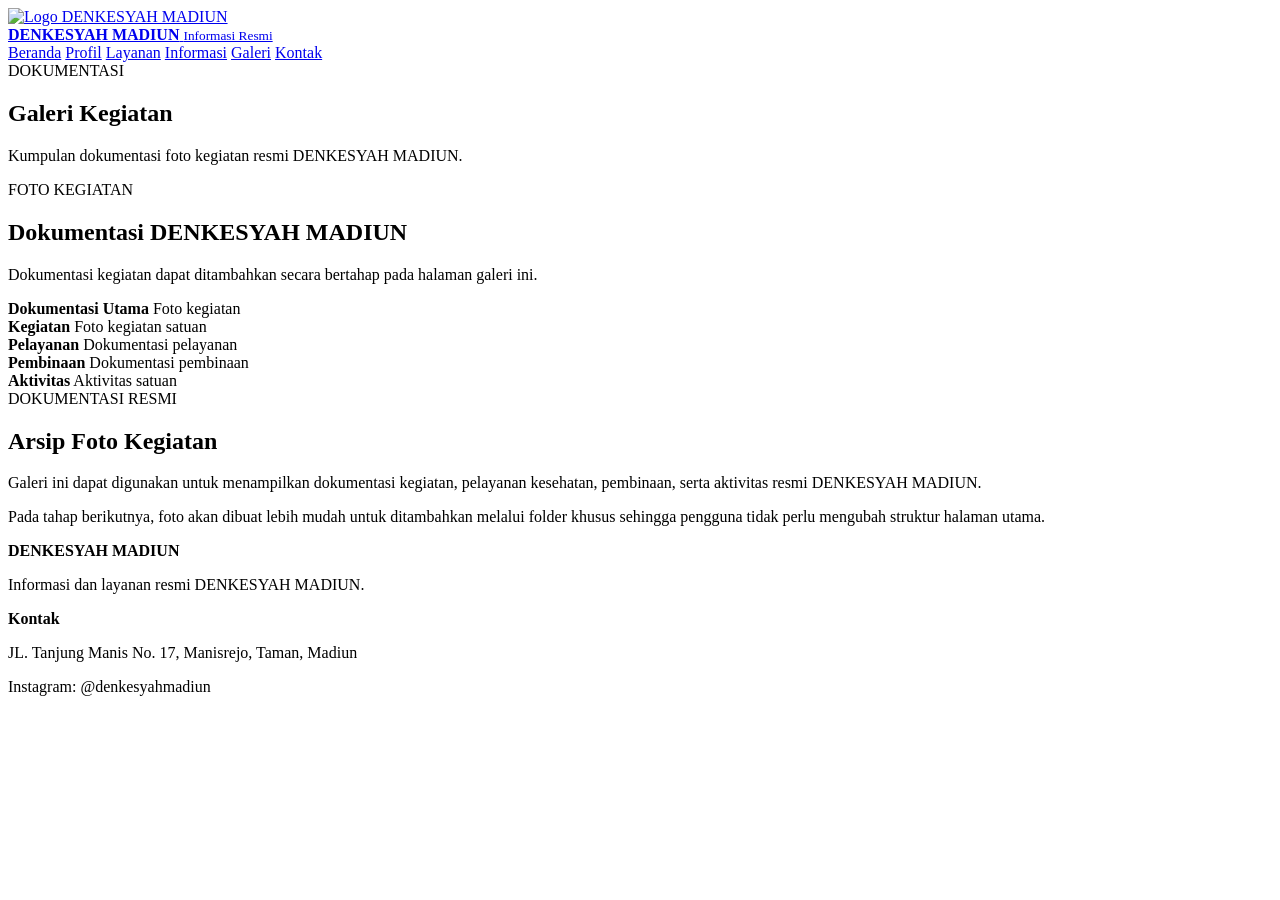
==== galeri.html @ 03b87a38 "Add files via upload" ====
<!DOCTYPE html>
<html lang="id">
<head>
  <meta charset="UTF-8">
  <meta name="viewport" content="width=device-width, initial-scale=1.0">
  <title>Galeri | DENKESYAH MADIUN</title>
  <link rel="stylesheet" href="css/style.css">
</head>

<body>

  <!-- NAVBAR -->
  <header class="nav">
    <div class="navin wrap">

      <a href="index.html" class="brand">
        <img src="images/logo.png" alt="Logo DENKESYAH MADIUN" class="logo-img">

        <div>
          <strong>DENKESYAH MADIUN</strong>
          <small>Informasi Resmi</small>
        </div>
      </a>

      <nav class="links">
        <a href="index.html">Beranda</a>
        <a href="profil.html">Profil</a>
        <a href="layanan.html">Layanan</a>
        <a href="informasi.html">Informasi</a>
        <a href="galeri.html" class="active">Galeri</a>
        <a href="kontak.html">Kontak</a>
      </nav>

    </div>
  </header>


  <!-- HEADER HALAMAN -->
  <section class="pagehead">
    <div class="wrap">

      <span class="eyebrow">DOKUMENTASI</span>

      <h1>Galeri Kegiatan</h1>

      <p>
        Kumpulan dokumentasi foto kegiatan resmi
        DENKESYAH MADIUN.
      </p>

    </div>
  </section>


  <!-- GALERI -->
  <section>
    <div class="wrap">

      <div class="section-title">

        <span class="eyebrow">FOTO KEGIATAN</span>

        <h2>Dokumentasi DENKESYAH MADIUN</h2>

        <p class="lead">
          Dokumentasi kegiatan dapat ditambahkan secara
          bertahap pada halaman galeri ini.
        </p>

      </div>


      <div class="gallery">

        <!-- FOTO 1 -->
        <div class="photo big">
          <div>
            <strong>Dokumentasi Utama</strong>
            <span>Foto kegiatan</span>
          </div>
        </div>


        <!-- FOTO 2 -->
        <div class="photo">
          <div>
            <strong>Kegiatan</strong>
            <span>Foto kegiatan satuan</span>
          </div>
        </div>


        <!-- FOTO 3 -->
        <div class="photo">
          <div>
            <strong>Pelayanan</strong>
            <span>Dokumentasi pelayanan</span>
          </div>
        </div>


        <!-- FOTO 4 -->
        <div class="photo">
          <div>
            <strong>Pembinaan</strong>
            <span>Dokumentasi pembinaan</span>
          </div>
        </div>


        <!-- FOTO 5 -->
        <div class="photo">
          <div>
            <strong>Aktivitas</strong>
            <span>Aktivitas satuan</span>
          </div>
        </div>

      </div>

    </div>
  </section>


  <!-- INFORMASI GALERI -->
  <section class="cream">
    <div class="wrap content">

      <div>

        <span class="eyebrow">DOKUMENTASI RESMI</span>

        <h2>Arsip Foto Kegiatan</h2>

        <p>
          Galeri ini dapat digunakan untuk menampilkan
          dokumentasi kegiatan, pelayanan kesehatan,
          pembinaan, serta aktivitas resmi DENKESYAH MADIUN.
        </p>

        <p>
          Pada tahap berikutnya, foto akan dibuat lebih mudah
          untuk ditambahkan melalui folder khusus sehingga
          pengguna tidak perlu mengubah struktur halaman utama.
        </p>

      </div>

    </div>
  </section>


  <!-- FOOTER -->
  <footer>
    <div class="foot wrap">

      <div>
        <strong>DENKESYAH MADIUN</strong>

        <p>
          Informasi dan layanan resmi
          DENKESYAH MADIUN.
        </p>
      </div>


      <div>
        <strong>Kontak</strong>

        <p>
          JL. Tanjung Manis No. 17,
          Manisrejo, Taman, Madiun
        </p>

        <p>
          Instagram: @denkesyahmadiun
        </p>
      </div>

    </div>
  </footer>

</body>
</html>
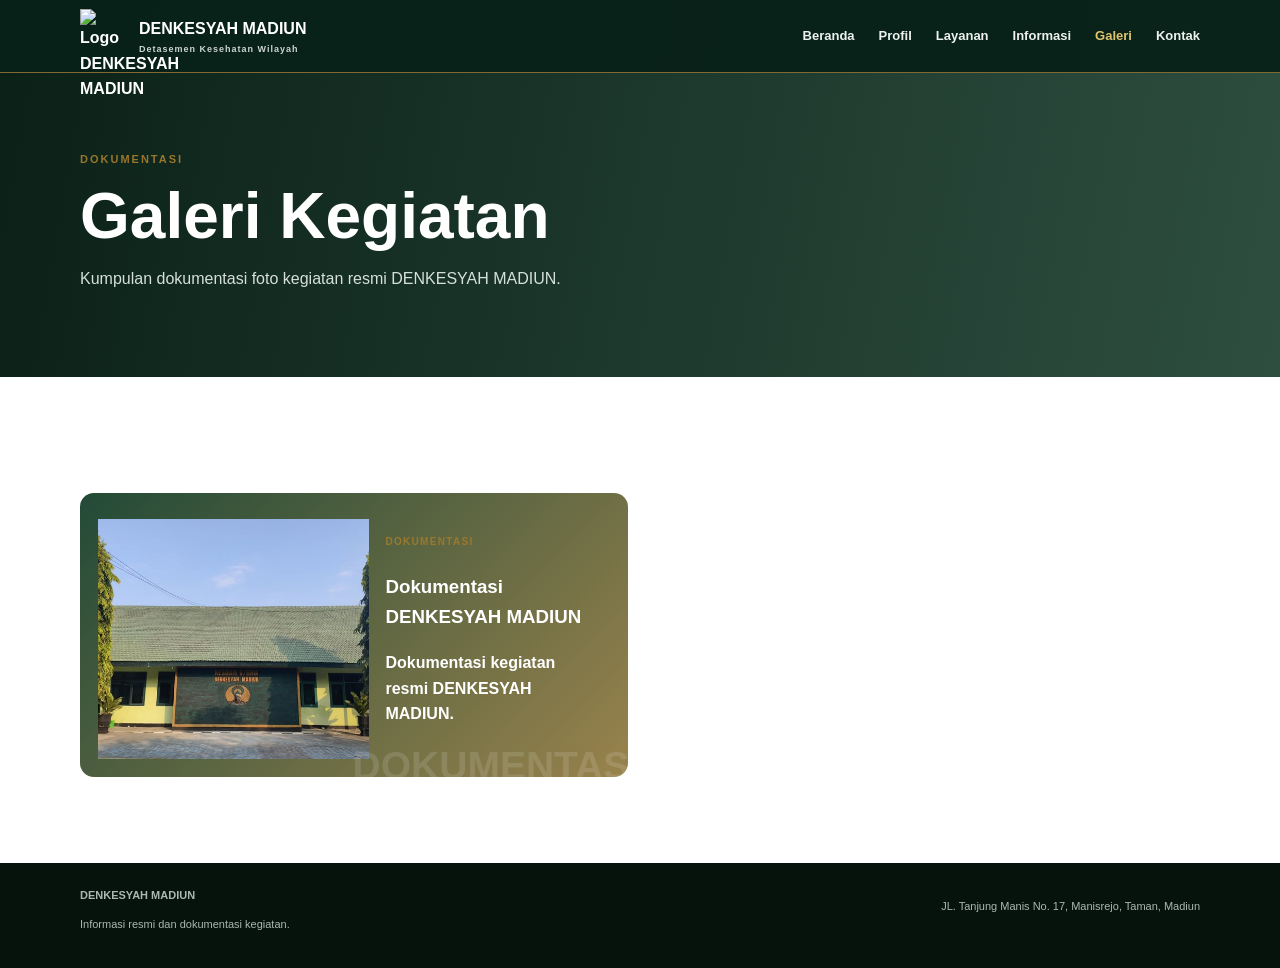
==== commit fca64853: "Refactor galeri.html structure and add dynamic loading Updated navbar and header structure, modified" ====
--- a/galeri.html
+++ b/galeri.html
@@ -3,14 +3,16 @@
 <head>
   <meta charset="UTF-8">
   <meta name="viewport" content="width=device-width, initial-scale=1.0">
+
   <title>Galeri | DENKESYAH MADIUN</title>
+
   <link rel="stylesheet" href="css/style.css">
 </head>
 
 <body>
 
   <!-- NAVBAR -->
-  <header class="nav">
+  <nav class="nav">
     <div class="navin wrap">
 
       <a href="index.html" class="brand">
@@ -18,132 +20,45 @@
 
         <div>
           <strong>DENKESYAH MADIUN</strong>
-          <small>Informasi Resmi</small>
+          <small>Detasemen Kesehatan Wilayah</small>
         </div>
       </a>
 
-      <nav class="links">
+      <div class="links">
         <a href="index.html">Beranda</a>
         <a href="profil.html">Profil</a>
         <a href="layanan.html">Layanan</a>
         <a href="informasi.html">Informasi</a>
         <a href="galeri.html" class="active">Galeri</a>
         <a href="kontak.html">Kontak</a>
-      </nav>
+      </div>
 
     </div>
-  </header>
+  </nav>
 
 
-  <!-- HEADER HALAMAN -->
-  <section class="pagehead">
+  <!-- HEADER -->
+  <header class="pagehead">
     <div class="wrap">
 
       <span class="eyebrow">DOKUMENTASI</span>
 
-      <h1>Galeri Kegiatan</h1>
+      <h1 id="judul-galeri">Galeri Kegiatan</h1>
 
-      <p>
-        Kumpulan dokumentasi foto kegiatan resmi
-        DENKESYAH MADIUN.
+      <p id="deskripsi-galeri">
+        Memuat informasi...
       </p>
 
     </div>
-  </section>
+  </header>
 
 
   <!-- GALERI -->
   <section>
     <div class="wrap">
 
-      <div class="section-title">
-
-        <span class="eyebrow">FOTO KEGIATAN</span>
-
-        <h2>Dokumentasi DENKESYAH MADIUN</h2>
-
-        <p class="lead">
-          Dokumentasi kegiatan dapat ditambahkan secara
-          bertahap pada halaman galeri ini.
-        </p>
-
-      </div>
-
-
-      <div class="gallery">
-
-        <!-- FOTO 1 -->
-        <div class="photo big">
-          <div>
-            <strong>Dokumentasi Utama</strong>
-            <span>Foto kegiatan</span>
-          </div>
-        </div>
-
-
-        <!-- FOTO 2 -->
-        <div class="photo">
-          <div>
-            <strong>Kegiatan</strong>
-            <span>Foto kegiatan satuan</span>
-          </div>
-        </div>
-
-
-        <!-- FOTO 3 -->
-        <div class="photo">
-          <div>
-            <strong>Pelayanan</strong>
-            <span>Dokumentasi pelayanan</span>
-          </div>
-        </div>
-
-
-        <!-- FOTO 4 -->
-        <div class="photo">
-          <div>
-            <strong>Pembinaan</strong>
-            <span>Dokumentasi pembinaan</span>
-          </div>
-        </div>
-
-
-        <!-- FOTO 5 -->
-        <div class="photo">
-          <div>
-            <strong>Aktivitas</strong>
-            <span>Aktivitas satuan</span>
-          </div>
-        </div>
-
-      </div>
-
-    </div>
-  </section>
-
-
-  <!-- INFORMASI GALERI -->
-  <section class="cream">
-    <div class="wrap content">
-
-      <div>
-
-        <span class="eyebrow">DOKUMENTASI RESMI</span>
-
-        <h2>Arsip Foto Kegiatan</h2>
-
-        <p>
-          Galeri ini dapat digunakan untuk menampilkan
-          dokumentasi kegiatan, pelayanan kesehatan,
-          pembinaan, serta aktivitas resmi DENKESYAH MADIUN.
-        </p>
-
-        <p>
-          Pada tahap berikutnya, foto akan dibuat lebih mudah
-          untuk ditambahkan melalui folder khusus sehingga
-          pengguna tidak perlu mengubah struktur halaman utama.
-        </p>
-
+      <div id="daftar-galeri" class="gallery">
+        <p>Memuat galeri...</p>
       </div>
 
     </div>
@@ -156,29 +71,122 @@
 
       <div>
         <strong>DENKESYAH MADIUN</strong>
-
-        <p>
-          Informasi dan layanan resmi
-          DENKESYAH MADIUN.
-        </p>
+        <p>Informasi resmi dan dokumentasi kegiatan.</p>
       </div>
 
-
       <div>
-        <strong>Kontak</strong>
-
         <p>
           JL. Tanjung Manis No. 17,
           Manisrejo, Taman, Madiun
-        </p>
-
-        <p>
-          Instagram: @denkesyahmadiun
         </p>
       </div>
 
     </div>
   </footer>
 
+
+  <script>
+
+    fetch("data/galeri.json")
+      .then(function(response) {
+
+        if (!response.ok) {
+          throw new Error("galeri.json tidak ditemukan");
+        }
+
+        return response.json();
+
+      })
+
+      .then(function(data) {
+
+        document.getElementById("judul-galeri").textContent =
+          data.judul || "Galeri Kegiatan";
+
+        document.getElementById("deskripsi-galeri").textContent =
+          data.deskripsi || "";
+
+        const daftar = document.getElementById("daftar-galeri");
+
+        daftar.innerHTML = "";
+
+        if (!data.galeri || data.galeri.length === 0) {
+
+          daftar.innerHTML = `
+            <div class="note">
+              <strong>Belum Ada Dokumentasi</strong>
+              <p>
+                Dokumentasi foto kegiatan akan ditampilkan
+                setelah data tersedia.
+              </p>
+            </div>
+          `;
+
+          return;
+        }
+
+        data.galeri.forEach(function(item) {
+
+          const div = document.createElement("div");
+
+          div.className = "photo";
+
+          div.innerHTML = `
+            
+            <img
+              src="${item.gambar}"
+              alt="${item.judul || 'Dokumentasi DENKESYAH MADIUN'}"
+              style="width:100%; height:240px; object-fit:cover; display:block;"
+            >
+
+            <div style="padding:16px;">
+
+              <span class="date">
+                DOKUMENTASI
+              </span>
+
+              <h3>
+                ${item.judul || ""}
+              </h3>
+
+              <p>
+                ${item.deskripsi || ""}
+              </p>
+
+            </div>
+
+          `;
+
+          daftar.appendChild(div);
+
+        });
+
+      })
+
+      .catch(function(error) {
+
+        console.error(error);
+
+        document.getElementById("daftar-galeri").innerHTML = `
+          
+          <div class="note">
+
+            <strong>
+              Data galeri belum dapat dimuat.
+            </strong>
+
+            <p>
+              Periksa kembali file galeri.json
+              dan lokasi foto.
+            </p>
+
+          </div>
+
+        `;
+
+      });
+
+  </script>
+
 </body>
-</html>+</html>
--- a/css/style.css
+++ b/css/style.css
@@ -0,0 +1,700 @@
+/* =========================================================
+   DENKESYAH MADIUN
+   Main Website Stylesheet
+   ========================================================= */
+
+:root {
+  --g: #173b2b;
+  --d: #092219;
+  --gold: #c6a24b;
+  --cream: #f5f3eb;
+  --ink: #17221d;
+  --muted: #66736c;
+  --line: #e0e6e1;
+  --white: #ffffff;
+}
+
+/* =========================================================
+   RESET
+   ========================================================= */
+
+* {
+  box-sizing: border-box;
+}
+
+html {
+  scroll-behavior: smooth;
+}
+
+body {
+  margin: 0;
+  font-family: Arial, Helvetica, sans-serif;
+  color: var(--ink);
+  line-height: 1.6;
+  background: var(--white);
+}
+
+a {
+  text-decoration: none;
+  color: inherit;
+}
+
+img {
+  max-width: 100%;
+}
+
+/* =========================================================
+   CONTAINER
+   ========================================================= */
+
+.wrap {
+  width: min(1120px, 92%);
+  margin: auto;
+}
+
+/* =========================================================
+   NAVIGATION
+   ========================================================= */
+
+.nav {
+  position: fixed;
+  z-index: 1000;
+  top: 0;
+  left: 0;
+  right: 0;
+
+  background: rgba(9, 34, 25, 0.97);
+  border-bottom: 1px solid #806a32;
+}
+
+.navin {
+  min-height: 72px;
+
+  display: flex;
+  align-items: center;
+  justify-content: space-between;
+
+  gap: 20px;
+}
+
+/* Brand */
+
+.brand {
+  display: flex;
+  align-items: center;
+  gap: 11px;
+
+  color: #fff;
+  font-weight: 800;
+}
+
+.brand small {
+  display: block;
+
+  font-size: 9px;
+  letter-spacing: 1px;
+
+  color: #cbd5cf;
+}
+
+/* Logo */
+
+.logo-img {
+  width: 48px;
+  height: 54px;
+
+  border: 0 !important;
+  border-radius: 0 !important;
+
+  background: transparent;
+
+  display: flex !important;
+  align-items: center;
+  justify-content: center;
+
+  overflow: visible;
+}
+
+.logo-img img {
+  width: 48px;
+  height: 54px;
+
+  object-fit: contain;
+  display: block;
+}
+
+/* Navigation links */
+
+.links {
+  display: flex;
+  align-items: center;
+  gap: 24px;
+
+  color: #eef2ef;
+
+  font-size: 13px;
+  font-weight: bold;
+}
+
+.links a {
+  transition: color 0.2s ease;
+}
+
+.links a:hover {
+  color: #e0c46b;
+}
+
+.links a.active {
+  color: #e0c46b;
+}
+
+/* =========================================================
+   HERO
+   ========================================================= */
+
+.hero {
+  min-height: 720px;
+
+  padding: 155px 0 90px;
+
+  color: #fff;
+
+  background:
+    radial-gradient(
+      circle at 80% 20%,
+      rgba(198, 162, 75, 0.2),
+      transparent 28%
+    ),
+    linear-gradient(
+      100deg,
+      rgba(6, 28, 19, 0.98),
+      rgba(23, 59, 43, 0.82)
+    );
+
+  position: relative;
+  overflow: hidden;
+}
+
+.hero::after {
+  content: "";
+
+  position: absolute;
+
+  width: 510px;
+  height: 510px;
+
+  border: 1px solid rgba(198, 162, 75, 0.2);
+  border-radius: 50%;
+
+  right: -190px;
+  bottom: -225px;
+}
+
+/* =========================================================
+   PAGE HEADER
+   ========================================================= */
+
+.pagehead {
+  padding: 145px 0 70px;
+
+  background:
+    linear-gradient(
+      100deg,
+      rgba(6, 28, 19, 0.98),
+      rgba(23, 59, 43, 0.9)
+    );
+
+  color: #fff;
+}
+
+.pagehead h1 {
+  font-size: clamp(38px, 6vw, 64px);
+  line-height: 1.05;
+
+  margin: 12px 0;
+}
+
+.pagehead p {
+  max-width: 700px;
+  color: #d6e0da;
+}
+
+/* =========================================================
+   TEXT
+   ========================================================= */
+
+.tag {
+  display: inline-block;
+
+  border: 1px solid rgba(198, 162, 75, 0.7);
+
+  color: #e3c96f;
+
+  border-radius: 30px;
+
+  padding: 7px 13px;
+
+  font-size: 11px;
+  font-weight: 800;
+
+  letter-spacing: 1.4px;
+}
+
+.eyebrow {
+  color: #98762b;
+
+  font-size: 11px;
+  font-weight: 900;
+
+  letter-spacing: 2px;
+
+  text-transform: uppercase;
+}
+
+h2 {
+  color: var(--d);
+
+  font-size: clamp(30px, 4vw, 43px);
+
+  line-height: 1.1;
+
+  margin: 9px 0 15px;
+}
+
+.lead {
+  color: var(--muted);
+  max-width: 720px;
+}
+
+/* =========================================================
+   BUTTON
+   ========================================================= */
+
+.buttons {
+  display: flex;
+  gap: 12px;
+
+  margin-top: 30px;
+
+  flex-wrap: wrap;
+}
+
+.btn {
+  padding: 12px 19px;
+
+  border-radius: 8px;
+
+  font-size: 14px;
+  font-weight: 800;
+
+  transition:
+    transform 0.2s ease,
+    opacity 0.2s ease;
+}
+
+.btn:hover {
+  transform: translateY(-2px);
+  opacity: 0.9;
+}
+
+.btn.gold {
+  background: var(--gold);
+  color: #13241b;
+}
+
+.btn.outline {
+  border: 1px solid rgba(255, 255, 255, 0.45);
+  color: #fff;
+}
+
+/* =========================================================
+   SECTION
+   ========================================================= */
+
+section {
+  padding: 86px 0;
+}
+
+.cream {
+  background: var(--cream);
+}
+
+.content {
+  min-height: 55vh;
+}
+
+/* =========================================================
+   GRID
+   ========================================================= */
+
+.grid {
+  display: grid;
+
+  grid-template-columns: 1.1fr 0.9fr;
+
+  gap: 55px;
+
+  align-items: center;
+}
+
+/* =========================================================
+   PROFILE
+   ========================================================= */
+
+.profile {
+  border-radius: 19px;
+
+  background:
+    linear-gradient(
+      145deg,
+      #173b2b,
+      #285640
+    );
+
+  padding: 33px;
+
+  color: #fff;
+
+  min-height: 280px;
+
+  box-shadow:
+    0 15px 40px rgba(12, 40, 26, 0.13);
+}
+
+.profile strong {
+  font-size: 21px;
+}
+
+.profile p {
+  color: #d7e2db;
+}
+
+.profile-logo {
+  width: 86px;
+  height: 86px;
+
+  object-fit: contain;
+
+  display: block;
+
+  margin-bottom: 15px;
+}
+
+/* =========================================================
+   NOTE
+   ========================================================= */
+
+.note {
+  margin-top: 22px;
+
+  padding: 13px 16px;
+
+  border-left: 3px solid var(--gold);
+
+  background: #faf9f3;
+
+  color: #657069;
+
+  font-size: 13px;
+}
+
+/* =========================================================
+   CARDS
+   ========================================================= */
+
+.cards {
+  display: grid;
+
+  grid-template-columns: repeat(3, 1fr);
+
+  gap: 18px;
+
+  margin-top: 30px;
+}
+
+.card {
+  background: #fff;
+
+  border: 1px solid var(--line);
+
+  border-radius: 15px;
+
+  padding: 26px;
+
+  transition:
+    transform 0.2s ease,
+    box-shadow 0.2s ease;
+}
+
+.card:hover {
+  transform: translateY(-3px);
+
+  box-shadow:
+    0 10px 30px rgba(10, 40, 25, 0.08);
+}
+
+.icon {
+  width: 44px;
+  height: 44px;
+
+  border-radius: 11px;
+
+  background: #edf1ec;
+
+  display: grid;
+  place-items: center;
+
+  color: var(--g);
+
+  font-size: 21px;
+  font-weight: 900;
+
+  margin-bottom: 16px;
+}
+
+.card h3 {
+  color: var(--g);
+
+  margin: 0 0 7px;
+}
+
+.card p {
+  font-size: 13px;
+
+  color: var(--muted);
+
+  margin: 0;
+}
+
+/* =========================================================
+   DATE
+   ========================================================= */
+
+.date {
+  font-size: 10px;
+
+  color: #9a792d;
+
+  font-weight: 900;
+
+  letter-spacing: 1.3px;
+}
+
+/* =========================================================
+   GALLERY
+   ========================================================= */
+
+.gallery {
+  display: grid;
+
+  grid-template-columns: 2fr 1fr 1fr;
+
+  gap: 12px;
+
+  margin-top: 30px;
+}
+
+.photo {
+  min-height: 175px;
+
+  border-radius: 14px;
+
+  padding: 18px;
+
+  display: flex;
+  align-items: end;
+
+  color: #fff;
+
+  font-weight: 800;
+
+  background:
+    linear-gradient(
+      135deg,
+      #234a37,
+      #99834d
+    );
+
+  position: relative;
+
+  overflow: hidden;
+}
+
+.photo.big {
+  min-height: 365px;
+}
+
+.photo::after {
+  content: "DOKUMENTASI";
+
+  position: absolute;
+
+  right: -12px;
+  bottom: -20px;
+
+  font-size: 39px;
+
+  opacity: 0.12;
+
+  font-weight: 900;
+}
+
+/* =========================================================
+   CONTACT
+   ========================================================= */
+
+.contact {
+  background: var(--d);
+
+  color: #fff;
+}
+
+.contact h2 {
+  color: #fff;
+}
+
+.contactgrid {
+  display: grid;
+
+  grid-template-columns: 1fr 1fr;
+
+  gap: 45px;
+}
+
+.item {
+  padding: 16px 0;
+
+  border-bottom:
+    1px solid rgba(255, 255, 255, 0.12);
+}
+
+.item span {
+  display: block;
+
+  color: #aabbb2;
+
+  text-transform: uppercase;
+
+  font-size: 10px;
+
+  letter-spacing: 1.4px;
+}
+
+.item b {
+  font-size: 15px;
+}
+
+/* =========================================================
+   BACK LINK
+   ========================================================= */
+
+.back {
+  display: inline-block;
+
+  margin-top: 25px;
+
+  color: var(--gold);
+
+  font-weight: 800;
+}
+
+/* =========================================================
+   FOOTER
+   ========================================================= */
+
+footer {
+  background: #06130d;
+
+  color: #aab8b1;
+
+  padding: 24px 0;
+
+  font-size: 11px;
+}
+
+.foot {
+  display: flex;
+
+  justify-content: space-between;
+
+  gap: 20px;
+}
+
+/* =========================================================
+   RESPONSIVE - TABLET
+   ========================================================= */
+
+@media (max-width: 800px) {
+
+  .links {
+    display: none;
+  }
+
+  .grid,
+  .contactgrid {
+    grid-template-columns: 1fr;
+  }
+
+  .cards {
+    grid-template-columns: 1fr;
+  }
+
+  .gallery {
+    grid-template-columns: 1fr 1fr;
+  }
+
+  .photo.big {
+    grid-column: 1 / -1;
+  }
+
+  .hero {
+    min-height: 650px;
+
+    padding-top: 125px;
+  }
+
+  .hero p {
+    font-size: 16px;
+  }
+}
+
+/* =========================================================
+   RESPONSIVE - MOBILE
+   ========================================================= */
+
+@media (max-width: 480px) {
+
+  section {
+    padding: 65px 0;
+  }
+
+  .gallery {
+    grid-template-columns: 1fr;
+  }
+
+  .photo.big {
+    grid-column: auto;
+  }
+
+  .foot {
+    flex-direction: column;
+  }
+
+  .hero h1 {
+    font-size: 46px;
+  }
+
+  .logo-img,
+  .logo-img img {
+    width: 42px;
+    height: 48px;
+  }
+
+  .brand {
+    gap: 8px;
+  }
+
+  .brand small {
+    font-size: 8px;
+  }
+}
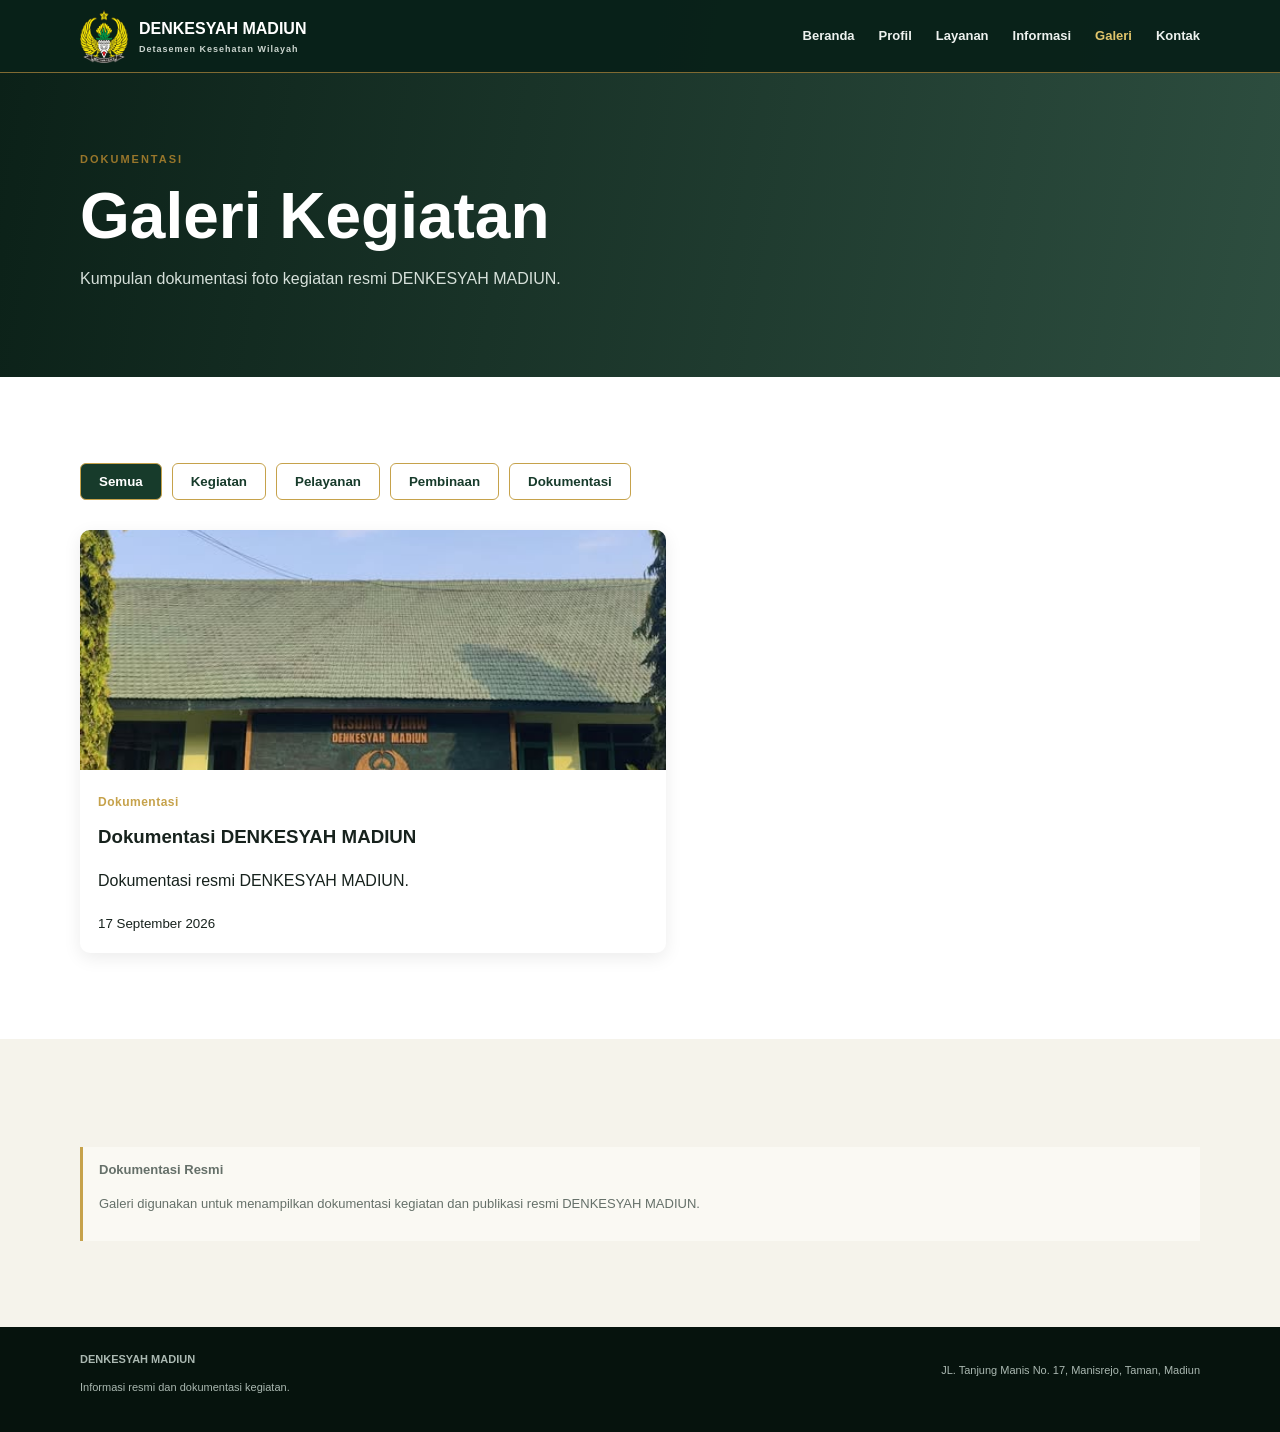
==== commit 0f76470e: "Implement gallery filter and lightbox features Added gallery filter and lightbox functionality with " ====
--- a/galeri.html
+++ b/galeri.html
@@ -7,6 +7,103 @@
   <title>Galeri | DENKESYAH MADIUN</title>
 
   <link rel="stylesheet" href="css/style.css">
+
+  <style>
+    /* FILTER KATEGORI */
+    .gallery-filter {
+      display: flex;
+      flex-wrap: wrap;
+      gap: 10px;
+      margin-bottom: 30px;
+    }
+
+    .filter-btn {
+      border: 1px solid #c6a24b;
+      background: white;
+      color: #173b2b;
+      padding: 10px 18px;
+      border-radius: 6px;
+      cursor: pointer;
+      font-weight: 600;
+      transition: 0.2s;
+    }
+
+    .filter-btn:hover,
+    .filter-btn.active {
+      background: #173b2b;
+      color: white;
+    }
+
+    /* FOTO */
+    .gallery-card {
+      overflow: hidden;
+      border-radius: 10px;
+      background: white;
+      box-shadow: 0 5px 18px rgba(0,0,0,0.08);
+    }
+
+    .gallery-card img {
+      width: 100%;
+      height: 240px;
+      object-fit: cover;
+      display: block;
+      cursor: pointer;
+      transition: transform 0.3s ease;
+    }
+
+    .gallery-card img:hover {
+      transform: scale(1.04);
+    }
+
+    .gallery-info {
+      padding: 18px;
+    }
+
+    .gallery-info h3 {
+      margin: 8px 0;
+    }
+
+    .gallery-category {
+      display: inline-block;
+      font-size: 12px;
+      font-weight: 700;
+      letter-spacing: 0.5px;
+      color: #c6a24b;
+    }
+
+    /* LIGHTBOX */
+    .lightbox {
+      display: none;
+      position: fixed;
+      z-index: 9999;
+      inset: 0;
+      background: rgba(0,0,0,0.88);
+      align-items: center;
+      justify-content: center;
+      padding: 20px;
+    }
+
+    .lightbox.show {
+      display: flex;
+    }
+
+    .lightbox img {
+      max-width: 95%;
+      max-height: 90vh;
+      object-fit: contain;
+      border-radius: 6px;
+    }
+
+    .lightbox-close {
+      position: absolute;
+      top: 20px;
+      right: 30px;
+      color: white;
+      font-size: 40px;
+      cursor: pointer;
+      line-height: 1;
+    }
+  </style>
 </head>
 
 <body>
@@ -16,7 +113,11 @@
     <div class="navin wrap">
 
       <a href="index.html" class="brand">
-        <img src="images/logo.png" alt="Logo DENKESYAH MADIUN" class="logo-img">
+        <img
+          src="images/logo.png"
+          alt="Logo DENKESYAH MADIUN"
+          class="logo-img"
+        >
 
         <div>
           <strong>DENKESYAH MADIUN</strong>
@@ -43,7 +144,9 @@
 
       <span class="eyebrow">DOKUMENTASI</span>
 
-      <h1 id="judul-galeri">Galeri Kegiatan</h1>
+      <h1 id="judul-galeri">
+        Galeri Kegiatan
+      </h1>
 
       <p id="deskripsi-galeri">
         Memuat informasi...
@@ -57,37 +160,89 @@
   <section>
     <div class="wrap">
 
-      <div id="daftar-galeri" class="gallery">
+      <!-- FILTER -->
+      <div id="gallery-filter" class="gallery-filter"></div>
+
+      <!-- DAFTAR FOTO -->
+      <div id="daftar-galeri" class="grid">
+
         <p>Memuat galeri...</p>
+
       </div>
 
     </div>
   </section>
 
 
+  <!-- CATATAN -->
+  <section class="cream">
+    <div class="wrap">
+
+      <div class="note">
+
+        <strong>Dokumentasi Resmi</strong>
+
+        <p>
+          Galeri digunakan untuk menampilkan dokumentasi kegiatan
+          dan publikasi resmi DENKESYAH MADIUN.
+        </p>
+
+      </div>
+
+    </div>
+  </section>
+
+
   <!-- FOOTER -->
   <footer>
+
     <div class="foot wrap">
 
       <div>
         <strong>DENKESYAH MADIUN</strong>
-        <p>Informasi resmi dan dokumentasi kegiatan.</p>
+
+        <p>
+          Informasi resmi dan dokumentasi kegiatan.
+        </p>
       </div>
 
       <div>
+
         <p>
           JL. Tanjung Manis No. 17,
           Manisrejo, Taman, Madiun
         </p>
+
       </div>
 
     </div>
+
   </footer>
 
 
+  <!-- LIGHTBOX -->
+  <div id="lightbox" class="lightbox">
+
+    <span id="lightbox-close" class="lightbox-close">
+      &times;
+    </span>
+
+    <img id="lightbox-image" src="" alt="Foto Galeri">
+
+  </div>
+
+
+  <!-- SCRIPT -->
   <script>
 
+    let semuaFoto = [];
+
+    let kategoriAktif = "Semua";
+
+
+    // MEMBACA DATA GALERI
     fetch("data/galeri.json")
+
       .then(function(response) {
 
         if (!response.ok) {
@@ -106,60 +261,11 @@
         document.getElementById("deskripsi-galeri").textContent =
           data.deskripsi || "";
 
-        const daftar = document.getElementById("daftar-galeri");
-
-        daftar.innerHTML = "";
-
-        if (!data.galeri || data.galeri.length === 0) {
-
-          daftar.innerHTML = `
-            <div class="note">
-              <strong>Belum Ada Dokumentasi</strong>
-              <p>
-                Dokumentasi foto kegiatan akan ditampilkan
-                setelah data tersedia.
-              </p>
-            </div>
-          `;
-
-          return;
-        }
-
-        data.galeri.forEach(function(item) {
-
-          const div = document.createElement("div");
-
-          div.className = "photo";
-
-          div.innerHTML = `
-            
-            <img
-              src="${item.gambar}"
-              alt="${item.judul || 'Dokumentasi DENKESYAH MADIUN'}"
-              style="width:100%; height:240px; object-fit:cover; display:block;"
-            >
-
-            <div style="padding:16px;">
-
-              <span class="date">
-                DOKUMENTASI
-              </span>
-
-              <h3>
-                ${item.judul || ""}
-              </h3>
-
-              <p>
-                ${item.deskripsi || ""}
-              </p>
-
-            </div>
-
-          `;
-
-          daftar.appendChild(div);
-
-        });
+        semuaFoto = data.galeri || [];
+
+        buatFilter(data.kategori || []);
+
+        tampilkanFoto("Semua");
 
       })
 
@@ -168,7 +274,7 @@
         console.error(error);
 
         document.getElementById("daftar-galeri").innerHTML = `
-          
+
           <div class="note">
 
             <strong>
@@ -176,8 +282,7 @@
             </strong>
 
             <p>
-              Periksa kembali file galeri.json
-              dan lokasi foto.
+              Periksa kembali file data/galeri.json.
             </p>
 
           </div>
@@ -185,6 +290,210 @@
         `;
 
       });
+
+
+    // MEMBUAT TOMBOL KATEGORI
+    function buatFilter(kategori) {
+
+      const filter =
+        document.getElementById("gallery-filter");
+
+      filter.innerHTML = "";
+
+      kategori.forEach(function(namaKategori) {
+
+        const tombol =
+          document.createElement("button");
+
+        tombol.className = "filter-btn";
+
+        if (namaKategori === "Semua") {
+          tombol.classList.add("active");
+        }
+
+        tombol.textContent = namaKategori;
+
+        tombol.addEventListener("click", function() {
+
+          document
+            .querySelectorAll(".filter-btn")
+            .forEach(function(btn) {
+
+              btn.classList.remove("active");
+
+            });
+
+          tombol.classList.add("active");
+
+          kategoriAktif = namaKategori;
+
+          tampilkanFoto(namaKategori);
+
+        });
+
+        filter.appendChild(tombol);
+
+      });
+
+    }
+
+
+    // MENAMPILKAN FOTO
+    function tampilkanFoto(kategori) {
+
+      const daftar =
+        document.getElementById("daftar-galeri");
+
+      daftar.innerHTML = "";
+
+      let fotoYangDitampilkan = semuaFoto;
+
+      if (kategori !== "Semua") {
+
+        fotoYangDitampilkan =
+          semuaFoto.filter(function(item) {
+
+            return item.kategori === kategori;
+
+          });
+
+      }
+
+
+      if (fotoYangDitampilkan.length === 0) {
+
+        daftar.innerHTML = `
+
+          <div class="note">
+
+            <strong>
+              Belum Ada Dokumentasi
+            </strong>
+
+            <p>
+              Belum ada foto pada kategori ini.
+            </p>
+
+          </div>
+
+        `;
+
+        return;
+
+      }
+
+
+      fotoYangDitampilkan.forEach(function(item) {
+
+        const card =
+          document.createElement("div");
+
+        card.className = "gallery-card";
+
+
+        card.innerHTML = `
+
+          <img
+            src="${item.gambar}"
+            alt="${item.judul || 'Dokumentasi DENKESYAH MADIUN'}"
+          >
+
+          <div class="gallery-info">
+
+            <span class="gallery-category">
+              ${item.kategori || "DOKUMENTASI"}
+            </span>
+
+            <h3>
+              ${item.judul || ""}
+            </h3>
+
+            <p>
+              ${item.deskripsi || ""}
+            </p>
+
+            ${
+              item.tanggal
+              ? `<small>${item.tanggal}</small>`
+              : ""
+            }
+
+          </div>
+
+        `;
+
+
+        const gambar =
+          card.querySelector("img");
+
+        gambar.addEventListener("click", function() {
+
+          bukaLightbox(item.gambar);
+
+        });
+
+
+        daftar.appendChild(card);
+
+      });
+
+    }
+
+
+    // BUKA FOTO BESAR
+    function bukaLightbox(gambar) {
+
+      const lightbox =
+        document.getElementById("lightbox");
+
+      const image =
+        document.getElementById("lightbox-image");
+
+      image.src = gambar;
+
+      lightbox.classList.add("show");
+
+    }
+
+
+    // TUTUP FOTO BESAR
+    document
+      .getElementById("lightbox-close")
+      .addEventListener("click", function() {
+
+        document
+          .getElementById("lightbox")
+          .classList.remove("show");
+
+      });
+
+
+    // TUTUP DENGAN KLIK AREA GELAP
+    document
+      .getElementById("lightbox")
+      .addEventListener("click", function(event) {
+
+        if (event.target === this) {
+
+          this.classList.remove("show");
+
+        }
+
+      });
+
+
+    // TUTUP DENGAN TOMBOL ESC
+    document.addEventListener("keydown", function(event) {
+
+      if (event.key === "Escape") {
+
+        document
+          .getElementById("lightbox")
+          .classList.remove("show");
+
+      }
+
+    });
 
   </script>
 
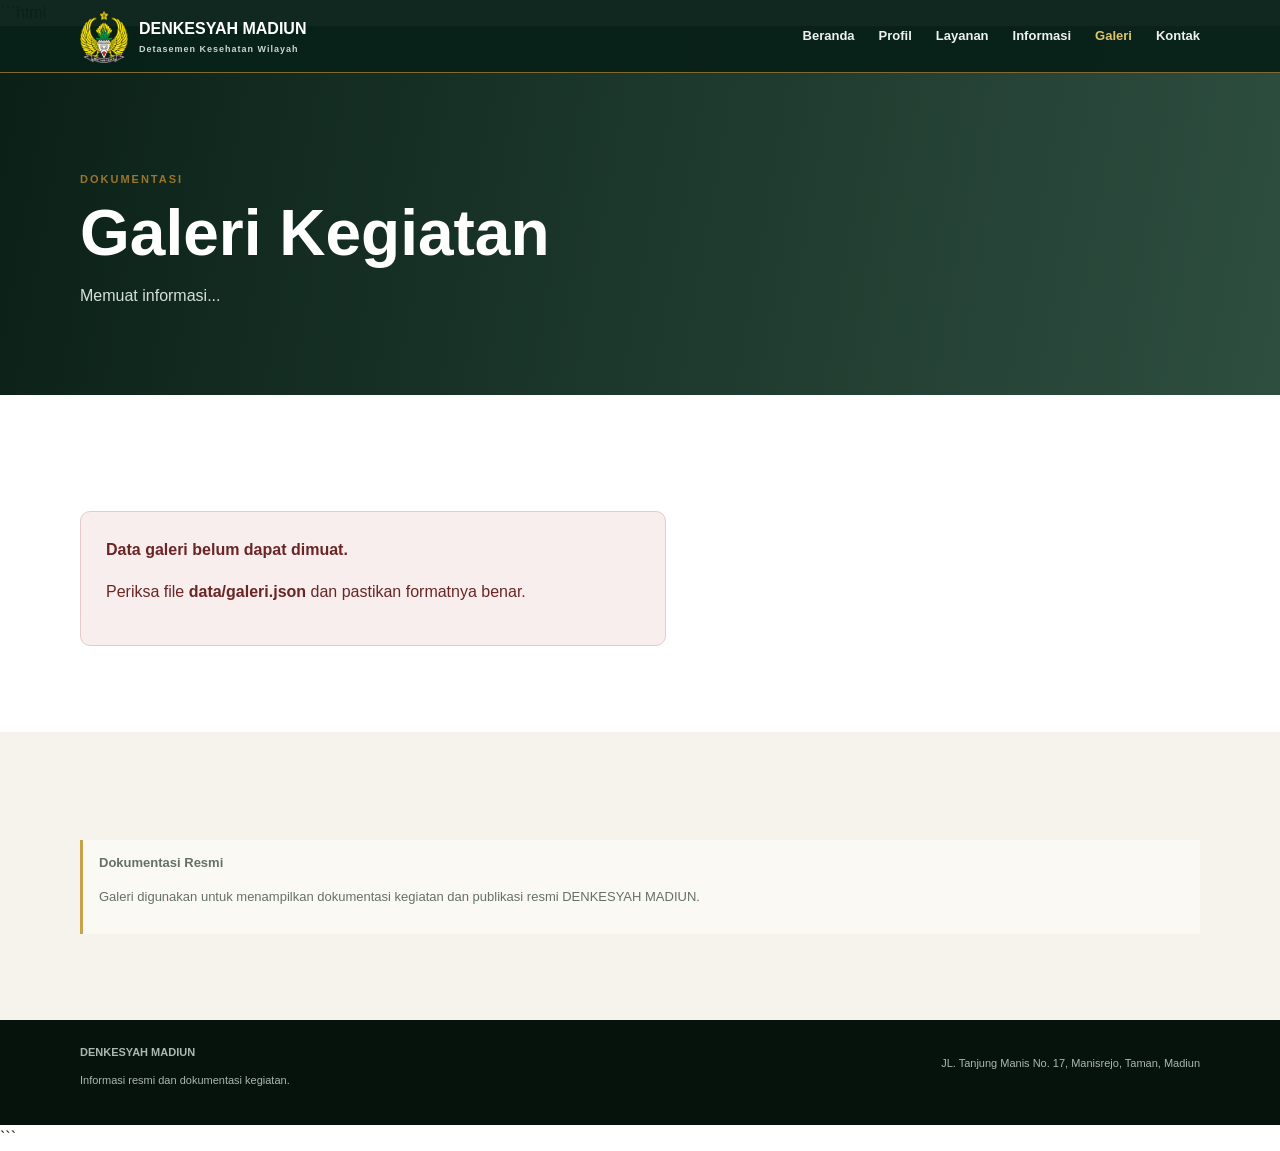
==== commit 0ce22a30: "Enhance HTML layout and comments in galeri.html Refactor HTML structure and improve comments for cla" ====
--- a/galeri.html
+++ b/galeri.html
@@ -1,3 +1,4 @@
+```html
 <!DOCTYPE html>
 <html lang="id">
 <head>
@@ -9,7 +10,10 @@
   <link rel="stylesheet" href="css/style.css">
 
   <style>
-    /* FILTER KATEGORI */
+    /* =========================
+       FILTER KATEGORI
+       ========================= */
+
     .gallery-filter {
       display: flex;
       flex-wrap: wrap;
@@ -34,7 +38,11 @@
       color: white;
     }
 
-    /* FOTO */
+
+    /* =========================
+       GALERI
+       ========================= */
+
     .gallery-card {
       overflow: hidden;
       border-radius: 10px;
@@ -71,15 +79,33 @@
       color: #c6a24b;
     }
 
-    /* LIGHTBOX */
+    .gallery-info p {
+      line-height: 1.6;
+    }
+
+    .gallery-date {
+      display: block;
+      margin-top: 10px;
+      color: #66736c;
+      font-size: 13px;
+    }
+
+
+    /* =========================
+       LIGHTBOX
+       ========================= */
+
     .lightbox {
       display: none;
       position: fixed;
       z-index: 9999;
       inset: 0;
+
       background: rgba(0,0,0,0.88);
+
       align-items: center;
       justify-content: center;
+
       padding: 20px;
     }
 
@@ -98,21 +124,41 @@
       position: absolute;
       top: 20px;
       right: 30px;
+
       color: white;
       font-size: 40px;
       cursor: pointer;
       line-height: 1;
     }
+
+
+    /* =========================
+       PESAN ERROR
+       ========================= */
+
+    .gallery-error {
+      padding: 25px;
+      border-radius: 10px;
+      background: #f8eeee;
+      border: 1px solid #e5caca;
+      color: #6b2525;
+    }
   </style>
 </head>
 
+
 <body>
 
-  <!-- NAVBAR -->
+  <!-- =========================
+       NAVBAR
+       ========================= -->
+
   <nav class="nav">
+
     <div class="navin wrap">
 
       <a href="index.html" class="brand">
+
         <img
           src="images/logo.png"
           alt="Logo DENKESYAH MADIUN"
@@ -123,26 +169,54 @@
           <strong>DENKESYAH MADIUN</strong>
           <small>Detasemen Kesehatan Wilayah</small>
         </div>
+
       </a>
 
+
       <div class="links">
-        <a href="index.html">Beranda</a>
-        <a href="profil.html">Profil</a>
-        <a href="layanan.html">Layanan</a>
-        <a href="informasi.html">Informasi</a>
-        <a href="galeri.html" class="active">Galeri</a>
-        <a href="kontak.html">Kontak</a>
+
+        <a href="index.html">
+          Beranda
+        </a>
+
+        <a href="profil.html">
+          Profil
+        </a>
+
+        <a href="layanan.html">
+          Layanan
+        </a>
+
+        <a href="informasi.html">
+          Informasi
+        </a>
+
+        <a href="galeri.html" class="active">
+          Galeri
+        </a>
+
+        <a href="kontak.html">
+          Kontak
+        </a>
+
       </div>
 
     </div>
+
   </nav>
 
 
-  <!-- HEADER -->
+  <!-- =========================
+       HEADER
+       ========================= -->
+
   <header class="pagehead">
+
     <div class="wrap">
 
-      <span class="eyebrow">DOKUMENTASI</span>
+      <span class="eyebrow">
+        DOKUMENTASI
+      </span>
 
       <h1 id="judul-galeri">
         Galeri Kegiatan
@@ -153,58 +227,91 @@
       </p>
 
     </div>
+
   </header>
 
 
-  <!-- GALERI -->
+  <!-- =========================
+       GALERI
+       ========================= -->
+
   <section>
+
     <div class="wrap">
 
+
       <!-- FILTER -->
-      <div id="gallery-filter" class="gallery-filter"></div>
+
+      <div
+        id="gallery-filter"
+        class="gallery-filter"
+      ></div>
+
 
       <!-- DAFTAR FOTO -->
-      <div id="daftar-galeri" class="grid">
-
-        <p>Memuat galeri...</p>
+
+      <div
+        id="daftar-galeri"
+        class="grid"
+      >
+
+        <p>
+          Memuat galeri...
+        </p>
 
       </div>
 
     </div>
+
   </section>
 
 
-  <!-- CATATAN -->
+  <!-- =========================
+       CATATAN
+       ========================= -->
+
   <section class="cream">
+
     <div class="wrap">
 
       <div class="note">
 
-        <strong>Dokumentasi Resmi</strong>
+        <strong>
+          Dokumentasi Resmi
+        </strong>
 
         <p>
-          Galeri digunakan untuk menampilkan dokumentasi kegiatan
-          dan publikasi resmi DENKESYAH MADIUN.
+          Galeri digunakan untuk menampilkan dokumentasi
+          kegiatan dan publikasi resmi DENKESYAH MADIUN.
         </p>
 
       </div>
 
     </div>
+
   </section>
 
 
-  <!-- FOOTER -->
+  <!-- =========================
+       FOOTER
+       ========================= -->
+
   <footer>
 
     <div class="foot wrap">
 
       <div>
-        <strong>DENKESYAH MADIUN</strong>
+
+        <strong>
+          DENKESYAH MADIUN
+        </strong>
 
         <p>
           Informasi resmi dan dokumentasi kegiatan.
         </p>
+
       </div>
+
 
       <div>
 
@@ -220,19 +327,35 @@
   </footer>
 
 
-  <!-- LIGHTBOX -->
-  <div id="lightbox" class="lightbox">
-
-    <span id="lightbox-close" class="lightbox-close">
+  <!-- =========================
+       LIGHTBOX
+       ========================= -->
+
+  <div
+    id="lightbox"
+    class="lightbox"
+  >
+
+    <span
+      id="lightbox-close"
+      class="lightbox-close"
+    >
       &times;
     </span>
 
-    <img id="lightbox-image" src="" alt="Foto Galeri">
+    <img
+      id="lightbox-image"
+      src=""
+      alt="Foto Galeri"
+    >
 
   </div>
 
 
-  <!-- SCRIPT -->
+  <!-- =========================
+       JAVASCRIPT
+       ========================= -->
+
   <script>
 
     let semuaFoto = [];
@@ -240,127 +363,232 @@
     let kategoriAktif = "Semua";
 
 
-    // MEMBACA DATA GALERI
+    /* =========================
+       MEMBACA DATA GALERI
+       ========================= */
+
     fetch("data/galeri.json")
 
       .then(function(response) {
 
         if (!response.ok) {
-          throw new Error("galeri.json tidak ditemukan");
+
+          throw new Error(
+            "File data/galeri.json tidak ditemukan. Status: "
+            + response.status
+          );
+
         }
 
         return response.json();
 
       })
 
+
       .then(function(data) {
 
-        document.getElementById("judul-galeri").textContent =
-          data.judul || "Galeri Kegiatan";
-
-        document.getElementById("deskripsi-galeri").textContent =
-          data.deskripsi || "";
-
-        semuaFoto = data.galeri || [];
-
-        buatFilter(data.kategori || []);
+        /* Judul */
+
+        document
+          .getElementById("judul-galeri")
+          .textContent =
+            data.judul || "Galeri Kegiatan";
+
+
+        /* Deskripsi */
+
+        document
+          .getElementById("deskripsi-galeri")
+          .textContent =
+            data.deskripsi || "";
+
+
+        /* Data foto */
+
+        semuaFoto =
+          Array.isArray(data.galeri)
+            ? data.galeri
+            : [];
+
+
+        /* Filter */
+
+        const daftarKategori =
+          Array.isArray(data.kategori)
+            ? data.kategori
+            : ["Semua"];
+
+
+        buatFilter(daftarKategori);
+
+
+        /* Tampilkan semua foto */
 
         tampilkanFoto("Semua");
 
       })
 
+
       .catch(function(error) {
 
-        console.error(error);
-
-        document.getElementById("daftar-galeri").innerHTML = `
-
-          <div class="note">
-
-            <strong>
-              Data galeri belum dapat dimuat.
-            </strong>
-
-            <p>
-              Periksa kembali file data/galeri.json.
-            </p>
-
-          </div>
-
-        `;
+        console.error(
+          "Kesalahan Galeri:",
+          error
+        );
+
+
+        document
+          .getElementById("daftar-galeri")
+          .innerHTML = `
+
+            <div class="gallery-error">
+
+              <strong>
+                Data galeri belum dapat dimuat.
+              </strong>
+
+              <p>
+                Periksa file
+                <strong>data/galeri.json</strong>
+                dan pastikan formatnya benar.
+              </p>
+
+            </div>
+
+          `;
 
       });
 
 
-    // MEMBUAT TOMBOL KATEGORI
+    /* =========================
+       MEMBUAT FILTER
+       ========================= */
+
     function buatFilter(kategori) {
 
       const filter =
-        document.getElementById("gallery-filter");
+        document.getElementById(
+          "gallery-filter"
+        );
+
 
       filter.innerHTML = "";
+
 
       kategori.forEach(function(namaKategori) {
 
         const tombol =
           document.createElement("button");
 
-        tombol.className = "filter-btn";
-
-        if (namaKategori === "Semua") {
-          tombol.classList.add("active");
+
+        tombol.type = "button";
+
+        tombol.className =
+          "filter-btn";
+
+
+        if (
+          namaKategori === "Semua"
+        ) {
+
+          tombol.classList.add(
+            "active"
+          );
+
         }
 
-        tombol.textContent = namaKategori;
-
-        tombol.addEventListener("click", function() {
-
-          document
-            .querySelectorAll(".filter-btn")
-            .forEach(function(btn) {
-
-              btn.classList.remove("active");
-
-            });
-
-          tombol.classList.add("active");
-
-          kategoriAktif = namaKategori;
-
-          tampilkanFoto(namaKategori);
-
-        });
-
-        filter.appendChild(tombol);
+
+        tombol.textContent =
+          namaKategori;
+
+
+        tombol.addEventListener(
+          "click",
+          function() {
+
+            document
+              .querySelectorAll(
+                ".filter-btn"
+              )
+              .forEach(
+                function(btn) {
+
+                  btn.classList.remove(
+                    "active"
+                  );
+
+                }
+              );
+
+
+            tombol.classList.add(
+              "active"
+            );
+
+
+            kategoriAktif =
+              namaKategori;
+
+
+            tampilkanFoto(
+              namaKategori
+            );
+
+          }
+        );
+
+
+        filter.appendChild(
+          tombol
+        );
 
       });
 
     }
 
 
-    // MENAMPILKAN FOTO
+    /* =========================
+       MENAMPILKAN FOTO
+       ========================= */
+
     function tampilkanFoto(kategori) {
 
       const daftar =
-        document.getElementById("daftar-galeri");
+        document.getElementById(
+          "daftar-galeri"
+        );
+
 
       daftar.innerHTML = "";
 
-      let fotoYangDitampilkan = semuaFoto;
-
-      if (kategori !== "Semua") {
+
+      let fotoYangDitampilkan =
+        semuaFoto;
+
+
+      if (
+        kategori !== "Semua"
+      ) {
 
         fotoYangDitampilkan =
-          semuaFoto.filter(function(item) {
-
-            return item.kategori === kategori;
-
-          });
+          semuaFoto.filter(
+            function(item) {
+
+              return (
+                item &&
+                item.kategori ===
+                  kategori
+              );
+
+            }
+          );
 
       }
 
 
-      if (fotoYangDitampilkan.length === 0) {
+      if (
+        fotoYangDitampilkan.length === 0
+      ) {
 
         daftar.innerHTML = `
 
@@ -371,7 +599,8 @@
             </strong>
 
             <p>
-              Belum ada foto pada kategori ini.
+              Belum ada foto pada
+              kategori ini.
             </p>
 
           </div>
@@ -383,119 +612,293 @@
       }
 
 
-      fotoYangDitampilkan.forEach(function(item) {
-
-        const card =
-          document.createElement("div");
-
-        card.className = "gallery-card";
-
-
-        card.innerHTML = `
-
-          <img
-            src="${item.gambar}"
-            alt="${item.judul || 'Dokumentasi DENKESYAH MADIUN'}"
-          >
-
-          <div class="gallery-info">
-
-            <span class="gallery-category">
-              ${item.kategori || "DOKUMENTASI"}
-            </span>
-
-            <h3>
-              ${item.judul || ""}
-            </h3>
-
-            <p>
-              ${item.deskripsi || ""}
-            </p>
-
-            ${
-              item.tanggal
-              ? `<small>${item.tanggal}</small>`
-              : ""
+      /* =========================
+         MEMBUAT KARTU FOTO
+         ========================= */
+
+      fotoYangDitampilkan.forEach(
+        function(item) {
+
+          if (!item) {
+            return;
+          }
+
+
+          const card =
+            document.createElement(
+              "div"
+            );
+
+
+          card.className =
+            "gallery-card";
+
+
+          /* Judul */
+
+          const judul =
+            item.judul ||
+            "Dokumentasi DENKESYAH MADIUN";
+
+
+          /* Deskripsi */
+
+          const deskripsi =
+            item.deskripsi ||
+            "";
+
+
+          /* Kategori */
+
+          const kategoriFoto =
+            item.kategori ||
+            "Dokumentasi";
+
+
+          /* Gambar */
+
+          const gambar =
+            item.gambar ||
+            "";
+
+
+          /* Tanggal */
+
+          const tanggal =
+            item.tanggal ||
+            "";
+
+
+          card.innerHTML = `
+
+            <img
+              src="${gambar}"
+              alt="${judul}"
+            >
+
+            <div class="gallery-info">
+
+              <span class="gallery-category">
+                ${kategoriFoto}
+              </span>
+
+              <h3>
+                ${judul}
+              </h3>
+
+              <p>
+                ${deskripsi}
+              </p>
+
+              ${
+                tanggal
+                  ? `
+                    <small class="gallery-date">
+                      ${tanggal}
+                    </small>
+                  `
+                  : ""
+              }
+
+            </div>
+
+          `;
+
+
+          /* =========================
+             KLIK FOTO
+             ========================= */
+
+          const gambarElement =
+            card.querySelector(
+              "img"
+            );
+
+
+          gambarElement.addEventListener(
+            "click",
+            function() {
+
+              bukaLightbox(
+                gambar
+              );
+
             }
-
-          </div>
-
-        `;
-
-
-        const gambar =
-          card.querySelector("img");
-
-        gambar.addEventListener("click", function() {
-
-          bukaLightbox(item.gambar);
-
-        });
-
-
-        daftar.appendChild(card);
-
-      });
-
-    }
-
-
-    // BUKA FOTO BESAR
+          );
+
+
+          /* =========================
+             JIKA GAMBAR GAGAL DIMUAT
+             ========================= */
+
+          gambarElement.addEventListener(
+            "error",
+            function() {
+
+              console.error(
+                "Gambar tidak ditemukan:",
+                gambar
+              );
+
+
+              gambarElement.style.display =
+                "none";
+
+
+              const pesan =
+                document.createElement(
+                  "div"
+                );
+
+
+              pesan.style.padding =
+                "30px";
+
+
+              pesan.style.textAlign =
+                "center";
+
+
+              pesan.style.background =
+                "#eeeeee";
+
+
+              pesan.textContent =
+                "Foto tidak ditemukan";
+
+
+              card.insertBefore(
+                pesan,
+                card.querySelector(
+                  ".gallery-info"
+                )
+              );
+
+            }
+          );
+
+
+          daftar.appendChild(
+            card
+          );
+
+        }
+      );
+
+    }
+
+
+    /* =========================
+       LIGHTBOX
+       ========================= */
+
     function bukaLightbox(gambar) {
 
+      if (!gambar) {
+        return;
+      }
+
+
       const lightbox =
-        document.getElementById("lightbox");
+        document.getElementById(
+          "lightbox"
+        );
+
 
       const image =
-        document.getElementById("lightbox-image");
-
-      image.src = gambar;
-
-      lightbox.classList.add("show");
-
-    }
-
-
-    // TUTUP FOTO BESAR
+        document.getElementById(
+          "lightbox-image"
+        );
+
+
+      image.src =
+        gambar;
+
+
+      lightbox.classList.add(
+        "show"
+      );
+
+    }
+
+
+    /* =========================
+       TUTUP LIGHTBOX
+       ========================= */
+
     document
-      .getElementById("lightbox-close")
-      .addEventListener("click", function() {
-
-        document
-          .getElementById("lightbox")
-          .classList.remove("show");
-
-      });
-
-
-    // TUTUP DENGAN KLIK AREA GELAP
+      .getElementById(
+        "lightbox-close"
+      )
+      .addEventListener(
+        "click",
+        function() {
+
+          document
+            .getElementById(
+              "lightbox"
+            )
+            .classList.remove(
+              "show"
+            );
+
+        }
+      );
+
+
+    /* =========================
+       KLIK AREA GELAP
+       ========================= */
+
     document
-      .getElementById("lightbox")
-      .addEventListener("click", function(event) {
-
-        if (event.target === this) {
-
-          this.classList.remove("show");
+      .getElementById(
+        "lightbox"
+      )
+      .addEventListener(
+        "click",
+        function(event) {
+
+          if (
+            event.target === this
+          ) {
+
+            this.classList.remove(
+              "show"
+            );
+
+          }
 
         }
-
-      });
-
-
-    // TUTUP DENGAN TOMBOL ESC
-    document.addEventListener("keydown", function(event) {
-
-      if (event.key === "Escape") {
-
-        document
-          .getElementById("lightbox")
-          .classList.remove("show");
+      );
+
+
+    /* =========================
+       TOMBOL ESC
+       ========================= */
+
+    document.addEventListener(
+      "keydown",
+      function(event) {
+
+        if (
+          event.key === "Escape"
+        ) {
+
+          document
+            .getElementById(
+              "lightbox"
+            )
+            .classList.remove(
+              "show"
+            );
+
+        }
 
       }
-
-    });
+    );
 
   </script>
 
 </body>
 </html>
+```
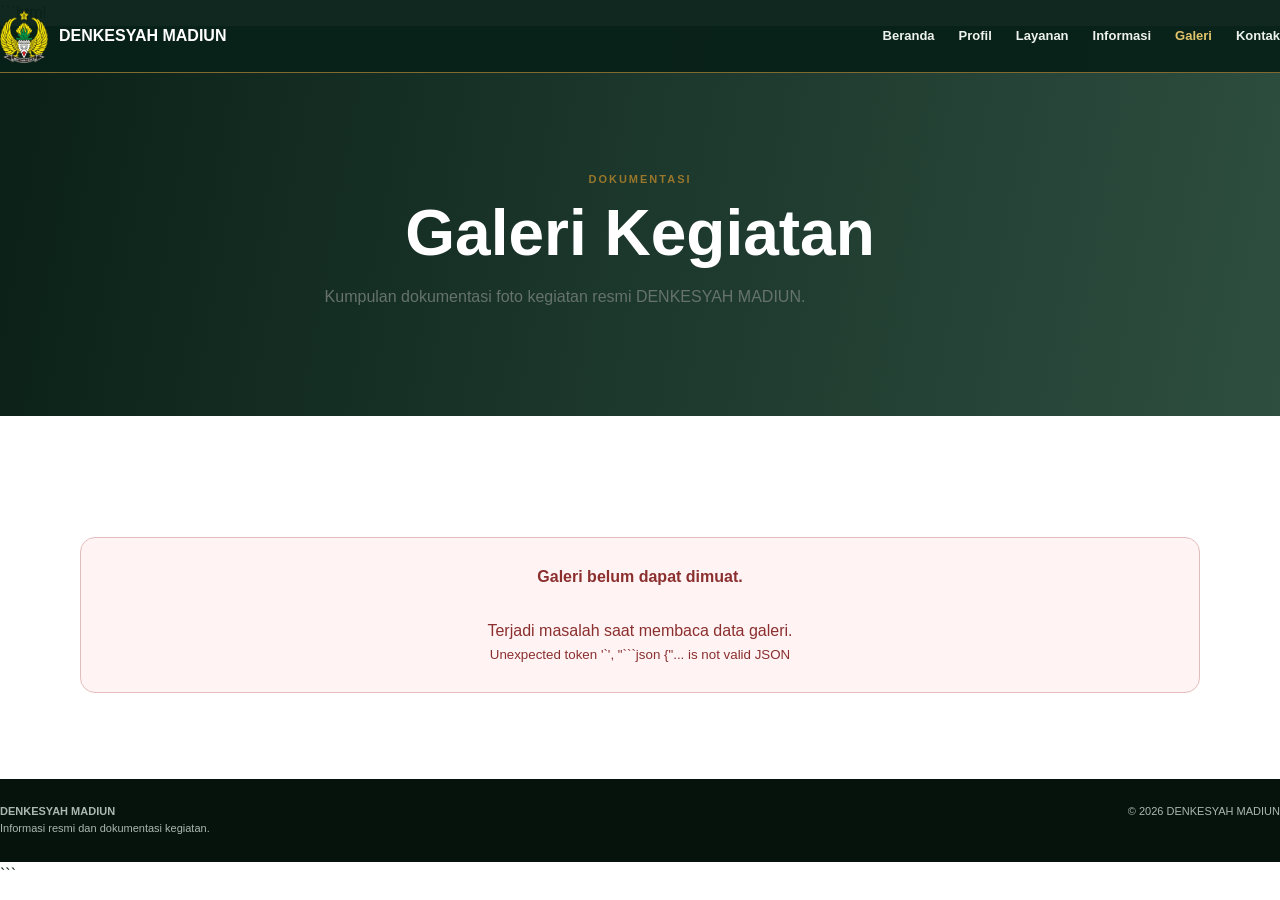
==== commit e86f9675: "Refactor gallery layout and styles Refactor gallery styles and HTML structure for improved layout an" ====
--- a/galeri.html
+++ b/galeri.html
@@ -11,870 +11,837 @@
 
   <style>
     /* =========================
-       FILTER KATEGORI
-       ========================= */
-
+       HEADER HALAMAN
+    ========================== */
+    .gallery-header {
+      text-align: center;
+      max-width: 850px;
+      margin: 0 auto 35px;
+    }
+
+    .gallery-header h1 {
+      margin-bottom: 12px;
+    }
+
+    .gallery-header p {
+      color: var(--muted);
+      line-height: 1.7;
+    }
+
+    /* =========================
+       FILTER
+    ========================== */
     .gallery-filter {
       display: flex;
+      justify-content: center;
       flex-wrap: wrap;
       gap: 10px;
-      margin-bottom: 30px;
+      margin-bottom: 35px;
     }
 
     .filter-btn {
-      border: 1px solid #c6a24b;
-      background: white;
-      color: #173b2b;
+      border: 1px solid var(--line);
+      background: var(--white);
+      color: var(--g);
       padding: 10px 18px;
-      border-radius: 6px;
+      border-radius: 999px;
       cursor: pointer;
-      font-weight: 600;
-      transition: 0.2s;
-    }
-
-    .filter-btn:hover,
+      font-family: inherit;
+      font-weight: 700;
+      transition: 0.2s ease;
+    }
+
+    .filter-btn:hover {
+      background: var(--g);
+      color: var(--white);
+      border-color: var(--g);
+    }
+
     .filter-btn.active {
-      background: #173b2b;
-      color: white;
-    }
-
+      background: var(--g);
+      color: var(--white);
+      border-color: var(--g);
+    }
 
     /* =========================
-       GALERI
-       ========================= */
+       GRID GALERI
+    ========================== */
+    .gallery-grid {
+      display: grid;
+      grid-template-columns: repeat(3, 1fr);
+      gap: 24px;
+    }
 
     .gallery-card {
+      background: var(--white);
+      border: 1px solid var(--line);
+      border-radius: 18px;
       overflow: hidden;
-      border-radius: 10px;
-      background: white;
-      box-shadow: 0 5px 18px rgba(0,0,0,0.08);
-    }
-
-    .gallery-card img {
+      box-shadow: 0 8px 25px rgba(0,0,0,0.06);
+      transition: transform 0.2s ease, box-shadow 0.2s ease;
+    }
+
+    .gallery-card:hover {
+      transform: translateY(-4px);
+      box-shadow: 0 14px 35px rgba(0,0,0,0.10);
+    }
+
+    .gallery-image {
       width: 100%;
       height: 240px;
       object-fit: cover;
       display: block;
       cursor: pointer;
-      transition: transform 0.3s ease;
-    }
-
-    .gallery-card img:hover {
-      transform: scale(1.04);
+      background: #e8ece9;
     }
 
     .gallery-info {
-      padding: 18px;
-    }
-
-    .gallery-info h3 {
-      margin: 8px 0;
+      padding: 20px;
     }
 
     .gallery-category {
       display: inline-block;
       font-size: 12px;
-      font-weight: 700;
-      letter-spacing: 0.5px;
-      color: #c6a24b;
+      font-weight: 800;
+      color: var(--g);
+      background: #edf2ee;
+      padding: 6px 10px;
+      border-radius: 999px;
+      margin-bottom: 10px;
+      text-transform: uppercase;
+      letter-spacing: 0.4px;
+    }
+
+    .gallery-info h3 {
+      margin: 0 0 8px;
+      color: var(--ink);
+      font-size: 20px;
     }
 
     .gallery-info p {
+      margin: 0 0 12px;
+      color: var(--muted);
       line-height: 1.6;
+      font-size: 14px;
     }
 
     .gallery-date {
-      display: block;
-      margin-top: 10px;
-      color: #66736c;
+      color: var(--muted);
       font-size: 13px;
     }
 
+    /* =========================
+       PESAN KOSONG
+    ========================== */
+    .gallery-empty {
+      text-align: center;
+      padding: 50px 20px;
+      background: var(--cream);
+      border-radius: 18px;
+      color: var(--muted);
+    }
 
     /* =========================
        LIGHTBOX
-       ========================= */
-
+    ========================== */
     .lightbox {
       display: none;
       position: fixed;
+      inset: 0;
       z-index: 9999;
-      inset: 0;
-
       background: rgba(0,0,0,0.88);
-
       align-items: center;
       justify-content: center;
-
-      padding: 20px;
+      padding: 25px;
     }
 
     .lightbox.show {
       display: flex;
     }
 
-    .lightbox img {
-      max-width: 95%;
-      max-height: 90vh;
+    .lightbox-content {
+      position: relative;
+      max-width: 1100px;
+      width: 100%;
+      text-align: center;
+    }
+
+    .lightbox-image {
+      max-width: 100%;
+      max-height: 82vh;
       object-fit: contain;
-      border-radius: 6px;
+      border-radius: 10px;
+      display: block;
+      margin: 0 auto;
+    }
+
+    .lightbox-title {
+      color: #fff;
+      margin-top: 15px;
+      font-size: 18px;
     }
 
     .lightbox-close {
-      position: absolute;
+      position: fixed;
       top: 20px;
-      right: 30px;
-
-      color: white;
-      font-size: 40px;
+      right: 25px;
+      width: 45px;
+      height: 45px;
+      border: none;
+      border-radius: 50%;
+      background: rgba(255,255,255,0.15);
+      color: #fff;
+      font-size: 28px;
       cursor: pointer;
-      line-height: 1;
-    }
-
+    }
+
+    .lightbox-close:hover {
+      background: rgba(255,255,255,0.3);
+    }
 
     /* =========================
-       PESAN ERROR
-       ========================= */
-
+       ERROR
+    ========================== */
     .gallery-error {
+      display: none;
       padding: 25px;
-      border-radius: 10px;
-      background: #f8eeee;
-      border: 1px solid #e5caca;
-      color: #6b2525;
+      border-radius: 15px;
+      background: #fff3f3;
+      border: 1px solid #e3bcbc;
+      color: #8b2f2f;
+      text-align: center;
+      line-height: 1.7;
+    }
+
+    /* =========================
+       RESPONSIVE
+    ========================== */
+    @media (max-width: 900px) {
+      .gallery-grid {
+        grid-template-columns: repeat(2, 1fr);
+      }
+    }
+
+    @media (max-width: 600px) {
+      .gallery-grid {
+        grid-template-columns: 1fr;
+      }
+
+      .gallery-image {
+        height: 220px;
+      }
+
+      .filter-btn {
+        padding: 9px 14px;
+        font-size: 13px;
+      }
     }
   </style>
 </head>
 
-
 <body>
 
   <!-- =========================
        NAVBAR
-       ========================= -->
-
+  ========================== -->
   <nav class="nav">
-
-    <div class="navin wrap">
+    <div class="navin">
 
       <a href="index.html" class="brand">
-
-        <img
-          src="images/logo.png"
-          alt="Logo DENKESYAH MADIUN"
-          class="logo-img"
-        >
-
-        <div>
-          <strong>DENKESYAH MADIUN</strong>
-          <small>Detasemen Kesehatan Wilayah</small>
+        <img src="images/logo.png" alt="Logo DENKESYAH MADIUN" class="logo-img">
+        <span>DENKESYAH MADIUN</span>
+      </a>
+
+      <div class="links">
+        <a href="index.html">Beranda</a>
+        <a href="profil.html">Profil</a>
+        <a href="layanan.html">Layanan</a>
+        <a href="informasi.html">Informasi</a>
+        <a href="galeri.html" class="active">Galeri</a>
+        <a href="kontak.html">Kontak</a>
+      </div>
+
+    </div>
+  </nav>
+
+
+  <!-- =========================
+       HEADER GALERI
+  ========================== -->
+  <main>
+
+    <section class="pagehead">
+      <div class="wrap">
+
+        <div class="gallery-header">
+
+          <div class="eyebrow">
+            DOKUMENTASI
+          </div>
+
+          <h1 id="judul-galeri">
+            Galeri Kegiatan
+          </h1>
+
+          <p id="deskripsi-galeri">
+            Kumpulan dokumentasi foto kegiatan resmi DENKESYAH MADIUN.
+          </p>
+
         </div>
 
-      </a>
-
-
-      <div class="links">
-
-        <a href="index.html">
-          Beranda
-        </a>
-
-        <a href="profil.html">
-          Profil
-        </a>
-
-        <a href="layanan.html">
-          Layanan
-        </a>
-
-        <a href="informasi.html">
-          Informasi
-        </a>
-
-        <a href="galeri.html" class="active">
-          Galeri
-        </a>
-
-        <a href="kontak.html">
-          Kontak
-        </a>
-
       </div>
+    </section>
+
+
+    <!-- =========================
+         ISI GALERI
+    ========================== -->
+    <section>
+      <div class="wrap">
+
+        <!-- FILTER -->
+        <div id="gallery-filter" class="gallery-filter"></div>
+
+        <!-- ERROR -->
+        <div id="gallery-error" class="gallery-error"></div>
+
+        <!-- GALERI -->
+        <div id="gallery-grid" class="gallery-grid"></div>
+
+      </div>
+    </section>
+
+  </main>
+
+
+  <!-- =========================
+       LIGHTBOX
+  ========================== -->
+  <div id="lightbox" class="lightbox">
+
+    <button
+      type="button"
+      id="lightbox-close"
+      class="lightbox-close"
+      aria-label="Tutup">
+      ×
+    </button>
+
+    <div class="lightbox-content">
+
+      <img
+        id="lightbox-image"
+        class="lightbox-image"
+        src=""
+        alt="">
+
+      <div
+        id="lightbox-title"
+        class="lightbox-title">
+      </div>
 
     </div>
 
-  </nav>
-
-
-  <!-- =========================
-       HEADER
-       ========================= -->
-
-  <header class="pagehead">
-
-    <div class="wrap">
-
-      <span class="eyebrow">
-        DOKUMENTASI
-      </span>
-
-      <h1 id="judul-galeri">
-        Galeri Kegiatan
-      </h1>
-
-      <p id="deskripsi-galeri">
-        Memuat informasi...
-      </p>
-
-    </div>
-
-  </header>
-
-
-  <!-- =========================
-       GALERI
-       ========================= -->
-
-  <section>
-
-    <div class="wrap">
-
-
-      <!-- FILTER -->
-
-      <div
-        id="gallery-filter"
-        class="gallery-filter"
-      ></div>
-
-
-      <!-- DAFTAR FOTO -->
-
-      <div
-        id="daftar-galeri"
-        class="grid"
-      >
-
-        <p>
-          Memuat galeri...
-        </p>
-
-      </div>
-
-    </div>
-
-  </section>
-
-
-  <!-- =========================
-       CATATAN
-       ========================= -->
-
-  <section class="cream">
-
-    <div class="wrap">
-
-      <div class="note">
-
-        <strong>
-          Dokumentasi Resmi
-        </strong>
-
-        <p>
-          Galeri digunakan untuk menampilkan dokumentasi
-          kegiatan dan publikasi resmi DENKESYAH MADIUN.
-        </p>
-
-      </div>
-
-    </div>
-
-  </section>
+  </div>
 
 
   <!-- =========================
        FOOTER
-       ========================= -->
-
+  ========================== -->
   <footer>
-
-    <div class="foot wrap">
+    <div class="foot">
 
       <div>
-
-        <strong>
-          DENKESYAH MADIUN
-        </strong>
-
-        <p>
+        <strong>DENKESYAH MADIUN</strong>
+        <div>
           Informasi resmi dan dokumentasi kegiatan.
-        </p>
-
+        </div>
       </div>
 
-
       <div>
-
-        <p>
-          JL. Tanjung Manis No. 17,
-          Manisrejo, Taman, Madiun
-        </p>
-
+        © 2026 DENKESYAH MADIUN
       </div>
 
     </div>
-
   </footer>
-
-
-  <!-- =========================
-       LIGHTBOX
-       ========================= -->
-
-  <div
-    id="lightbox"
-    class="lightbox"
-  >
-
-    <span
-      id="lightbox-close"
-      class="lightbox-close"
-    >
-      &times;
-    </span>
-
-    <img
-      id="lightbox-image"
-      src=""
-      alt="Foto Galeri"
-    >
-
-  </div>
 
 
   <!-- =========================
        JAVASCRIPT
-       ========================= -->
-
+  ========================== -->
   <script>
 
-    let semuaFoto = [];
-
-    let kategoriAktif = "Semua";
-
-
-    /* =========================
-       MEMBACA DATA GALERI
-       ========================= */
-
-    fetch("data/galeri.json")
-
-      .then(function(response) {
+    /*
+      =====================================================
+      MEMBACA DATA GALERI
+      =====================================================
+
+      Karena website berada di:
+
+      /denkesyah-madiun/
+
+      maka kita menggunakan URL relatif:
+
+      data/galeri.json
+
+      Browser akan otomatis membacanya sebagai:
+
+      /denkesyah-madiun/data/galeri.json
+    */
+
+    const DATA_URL = "data/galeri.json";
+
+    let galleryData = [];
+    let activeCategory = "Semua";
+
+
+    /* =====================================================
+       ELEMENT HTML
+    ===================================================== */
+
+    const galleryGrid =
+      document.getElementById("gallery-grid");
+
+    const galleryFilter =
+      document.getElementById("gallery-filter");
+
+    const galleryError =
+      document.getElementById("gallery-error");
+
+    const judulGaleri =
+      document.getElementById("judul-galeri");
+
+    const deskripsiGaleri =
+      document.getElementById("deskripsi-galeri");
+
+    const lightbox =
+      document.getElementById("lightbox");
+
+    const lightboxImage =
+      document.getElementById("lightbox-image");
+
+    const lightboxTitle =
+      document.getElementById("lightbox-title");
+
+    const lightboxClose =
+      document.getElementById("lightbox-close");
+
+
+    /* =====================================================
+       LOAD DATA
+    ===================================================== */
+
+    async function loadGallery() {
+
+      try {
+
+        const response = await fetch(DATA_URL, {
+          cache: "no-store"
+        });
 
         if (!response.ok) {
-
           throw new Error(
-            "File data/galeri.json tidak ditemukan. Status: "
-            + response.status
+            "HTTP " + response.status +
+            " - file galeri.json tidak dapat dibaca."
           );
-
         }
 
-        return response.json();
-
-      })
-
-
-      .then(function(data) {
-
-        /* Judul */
-
-        document
-          .getElementById("judul-galeri")
-          .textContent =
-            data.judul || "Galeri Kegiatan";
-
-
-        /* Deskripsi */
-
-        document
-          .getElementById("deskripsi-galeri")
-          .textContent =
-            data.deskripsi || "";
-
-
-        /* Data foto */
-
-        semuaFoto =
-          Array.isArray(data.galeri)
-            ? data.galeri
-            : [];
-
-
-        /* Filter */
-
-        const daftarKategori =
-          Array.isArray(data.kategori)
-            ? data.kategori
-            : ["Semua"];
-
-
-        buatFilter(daftarKategori);
-
-
-        /* Tampilkan semua foto */
-
-        tampilkanFoto("Semua");
-
-      })
-
-
-      .catch(function(error) {
+        const data = await response.json();
+
+        /*
+          Memastikan struktur JSON benar
+        */
+
+        if (!data || typeof data !== "object") {
+          throw new Error(
+            "Format galeri.json tidak valid."
+          );
+        }
+
+        /*
+          Judul halaman
+        */
+
+        if (data.judul) {
+          judulGaleri.textContent = data.judul;
+        }
+
+        /*
+          Deskripsi halaman
+        */
+
+        if (data.deskripsi) {
+          deskripsiGaleri.textContent =
+            data.deskripsi;
+        }
+
+        /*
+          Data foto
+        */
+
+        if (!Array.isArray(data.galeri)) {
+          throw new Error(
+            'Bagian "galeri" tidak ditemukan atau bukan array.'
+          );
+        }
+
+        galleryData = data.galeri;
+
+        /*
+          Buat tombol kategori
+        */
+
+        createFilters(data.kategori);
+
+        /*
+          Tampilkan foto
+        */
+
+        renderGallery();
+
+      }
+
+      catch (error) {
 
         console.error(
-          "Kesalahan Galeri:",
+          "ERROR GALERI:",
           error
         );
 
-
-        document
-          .getElementById("daftar-galeri")
-          .innerHTML = `
-
-            <div class="gallery-error">
-
-              <strong>
-                Data galeri belum dapat dimuat.
-              </strong>
-
-              <p>
-                Periksa file
-                <strong>data/galeri.json</strong>
-                dan pastikan formatnya benar.
-              </p>
-
-            </div>
-
-          `;
-
-      });
-
-
-    /* =========================
-       MEMBUAT FILTER
-       ========================= */
-
-    function buatFilter(kategori) {
-
-      const filter =
-        document.getElementById(
-          "gallery-filter"
-        );
-
-
-      filter.innerHTML = "";
-
-
-      kategori.forEach(function(namaKategori) {
-
-        const tombol =
+        galleryError.style.display = "block";
+
+        galleryError.innerHTML =
+          "<strong>Galeri belum dapat dimuat.</strong><br><br>" +
+          "Terjadi masalah saat membaca data galeri.<br>" +
+          "<small>" +
+          error.message +
+          "</small>";
+
+      }
+
+    }
+
+
+    /* =====================================================
+       MEMBUAT FILTER KATEGORI
+    ===================================================== */
+
+    function createFilters(categories) {
+
+      galleryFilter.innerHTML = "";
+
+      /*
+        Jika kategori tidak tersedia,
+        buat kategori otomatis dari data foto.
+      */
+
+      if (
+        !Array.isArray(categories) ||
+        categories.length === 0
+      ) {
+
+        categories = [
+          "Semua",
+          ...new Set(
+            galleryData.map(
+              item => item.kategori
+            )
+          )
+        ];
+
+      }
+
+      categories.forEach(function(category) {
+
+        const button =
           document.createElement("button");
 
-
-        tombol.type = "button";
-
-        tombol.className =
-          "filter-btn";
-
-
-        if (
-          namaKategori === "Semua"
-        ) {
-
-          tombol.classList.add(
-            "active"
-          );
-
-        }
-
-
-        tombol.textContent =
-          namaKategori;
-
-
-        tombol.addEventListener(
+        button.type = "button";
+
+        button.className =
+          "filter-btn" +
+          (category === activeCategory
+            ? " active"
+            : "");
+
+        button.textContent = category;
+
+        button.addEventListener(
           "click",
           function() {
 
+            activeCategory = category;
+
             document
-              .querySelectorAll(
-                ".filter-btn"
-              )
-              .forEach(
-                function(btn) {
-
-                  btn.classList.remove(
-                    "active"
-                  );
-
-                }
-              );
-
-
-            tombol.classList.add(
-              "active"
-            );
-
-
-            kategoriAktif =
-              namaKategori;
-
-
-            tampilkanFoto(
-              namaKategori
-            );
+              .querySelectorAll(".filter-btn")
+              .forEach(function(btn) {
+                btn.classList.remove("active");
+              });
+
+            button.classList.add("active");
+
+            renderGallery();
 
           }
         );
 
-
-        filter.appendChild(
-          tombol
+        galleryFilter.appendChild(button);
+
+      });
+
+    }
+
+
+    /* =====================================================
+       MENAMPILKAN GALERI
+    ===================================================== */
+
+    function renderGallery() {
+
+      galleryGrid.innerHTML = "";
+
+      /*
+        Filter berdasarkan kategori
+      */
+
+      let filteredData;
+
+      if (activeCategory === "Semua") {
+
+        filteredData = galleryData;
+
+      } else {
+
+        filteredData =
+          galleryData.filter(function(item) {
+
+            return item.kategori === activeCategory;
+
+          });
+
+      }
+
+
+      /*
+        Jika tidak ada foto
+      */
+
+      if (filteredData.length === 0) {
+
+        galleryGrid.innerHTML = `
+          <div class="gallery-empty" style="grid-column:1/-1;">
+            Belum ada dokumentasi pada kategori ini.
+          </div>
+        `;
+
+        return;
+
+      }
+
+
+      /*
+        Buat setiap kartu foto
+      */
+
+      filteredData.forEach(function(item) {
+
+        const card =
+          document.createElement("article");
+
+        card.className =
+          "gallery-card";
+
+
+        /*
+          Pastikan data memiliki nilai
+        */
+
+        const image =
+          item.gambar || "";
+
+        const title =
+          item.judul ||
+          "Dokumentasi DENKESYAH MADIUN";
+
+        const description =
+          item.deskripsi ||
+          "";
+
+        const category =
+          item.kategori ||
+          "Dokumentasi";
+
+        const date =
+          item.tanggal ||
+          "";
+
+
+        card.innerHTML = `
+
+          <img
+            src="${image}"
+            alt="${escapeHtml(title)}"
+            class="gallery-image"
+            loading="lazy">
+
+          <div class="gallery-info">
+
+            <div class="gallery-category">
+              ${escapeHtml(category)}
+            </div>
+
+            <h3>
+              ${escapeHtml(title)}
+            </h3>
+
+            <p>
+              ${escapeHtml(description)}
+            </p>
+
+            ${
+              date
+              ? `<div class="gallery-date">
+                   ${escapeHtml(date)}
+                 </div>`
+              : ""
+            }
+
+          </div>
+
+        `;
+
+
+        /*
+          Klik foto → lightbox
+        */
+
+        const imageElement =
+          card.querySelector(".gallery-image");
+
+        imageElement.addEventListener(
+          "click",
+          function() {
+
+            openLightbox(
+              image,
+              title
+            );
+
+          }
         );
 
+
+        /*
+          Jika gambar gagal dimuat
+        */
+
+        imageElement.addEventListener(
+          "error",
+          function() {
+
+            imageElement.alt =
+              "Gambar tidak ditemukan";
+
+            imageElement.style.objectFit =
+              "contain";
+
+          }
+        );
+
+
+        galleryGrid.appendChild(card);
+
       });
 
     }
 
 
-    /* =========================
-       MENAMPILKAN FOTO
-       ========================= */
-
-    function tampilkanFoto(kategori) {
-
-      const daftar =
-        document.getElementById(
-          "daftar-galeri"
-        );
-
-
-      daftar.innerHTML = "";
-
-
-      let fotoYangDitampilkan =
-        semuaFoto;
-
-
-      if (
-        kategori !== "Semua"
-      ) {
-
-        fotoYangDitampilkan =
-          semuaFoto.filter(
-            function(item) {
-
-              return (
-                item &&
-                item.kategori ===
-                  kategori
-              );
-
-            }
-          );
-
-      }
-
-
-      if (
-        fotoYangDitampilkan.length === 0
-      ) {
-
-        daftar.innerHTML = `
-
-          <div class="note">
-
-            <strong>
-              Belum Ada Dokumentasi
-            </strong>
-
-            <p>
-              Belum ada foto pada
-              kategori ini.
-            </p>
-
-          </div>
-
-        `;
-
-        return;
-
-      }
-
-
-      /* =========================
-         MEMBUAT KARTU FOTO
-         ========================= */
-
-      fotoYangDitampilkan.forEach(
-        function(item) {
-
-          if (!item) {
-            return;
-          }
-
-
-          const card =
-            document.createElement(
-              "div"
-            );
-
-
-          card.className =
-            "gallery-card";
-
-
-          /* Judul */
-
-          const judul =
-            item.judul ||
-            "Dokumentasi DENKESYAH MADIUN";
-
-
-          /* Deskripsi */
-
-          const deskripsi =
-            item.deskripsi ||
-            "";
-
-
-          /* Kategori */
-
-          const kategoriFoto =
-            item.kategori ||
-            "Dokumentasi";
-
-
-          /* Gambar */
-
-          const gambar =
-            item.gambar ||
-            "";
-
-
-          /* Tanggal */
-
-          const tanggal =
-            item.tanggal ||
-            "";
-
-
-          card.innerHTML = `
-
-            <img
-              src="${gambar}"
-              alt="${judul}"
-            >
-
-            <div class="gallery-info">
-
-              <span class="gallery-category">
-                ${kategoriFoto}
-              </span>
-
-              <h3>
-                ${judul}
-              </h3>
-
-              <p>
-                ${deskripsi}
-              </p>
-
-              ${
-                tanggal
-                  ? `
-                    <small class="gallery-date">
-                      ${tanggal}
-                    </small>
-                  `
-                  : ""
-              }
-
-            </div>
-
-          `;
-
-
-          /* =========================
-             KLIK FOTO
-             ========================= */
-
-          const gambarElement =
-            card.querySelector(
-              "img"
-            );
-
-
-          gambarElement.addEventListener(
-            "click",
-            function() {
-
-              bukaLightbox(
-                gambar
-              );
-
-            }
-          );
-
-
-          /* =========================
-             JIKA GAMBAR GAGAL DIMUAT
-             ========================= */
-
-          gambarElement.addEventListener(
-            "error",
-            function() {
-
-              console.error(
-                "Gambar tidak ditemukan:",
-                gambar
-              );
-
-
-              gambarElement.style.display =
-                "none";
-
-
-              const pesan =
-                document.createElement(
-                  "div"
-                );
-
-
-              pesan.style.padding =
-                "30px";
-
-
-              pesan.style.textAlign =
-                "center";
-
-
-              pesan.style.background =
-                "#eeeeee";
-
-
-              pesan.textContent =
-                "Foto tidak ditemukan";
-
-
-              card.insertBefore(
-                pesan,
-                card.querySelector(
-                  ".gallery-info"
-                )
-              );
-
-            }
-          );
-
-
-          daftar.appendChild(
-            card
-          );
-
-        }
-      );
-
-    }
-
-
-    /* =========================
+    /* =====================================================
+       ESCAPE HTML
+       ===================================================== */
+
+    function escapeHtml(text) {
+
+      const div =
+        document.createElement("div");
+
+      div.textContent =
+        text == null
+          ? ""
+          : String(text);
+
+      return div.innerHTML;
+
+    }
+
+
+    /* =====================================================
        LIGHTBOX
-       ========================= */
-
-    function bukaLightbox(gambar) {
-
-      if (!gambar) {
-        return;
-      }
-
-
-      const lightbox =
-        document.getElementById(
-          "lightbox"
-        );
-
-
-      const image =
-        document.getElementById(
-          "lightbox-image"
-        );
-
-
-      image.src =
-        gambar;
-
-
-      lightbox.classList.add(
+    ===================================================== */
+
+    function openLightbox(
+      image,
+      title
+    ) {
+
+      lightboxImage.src =
+        image;
+
+      lightboxImage.alt =
+        title;
+
+      lightboxTitle.textContent =
+        title;
+
+      lightbox.classList.add("show");
+
+      document.body.style.overflow =
+        "hidden";
+
+    }
+
+
+    function closeLightbox() {
+
+      lightbox.classList.remove(
         "show"
       );
 
-    }
-
-
-    /* =========================
-       TUTUP LIGHTBOX
-       ========================= */
-
-    document
-      .getElementById(
-        "lightbox-close"
-      )
-      .addEventListener(
-        "click",
-        function() {
-
-          document
-            .getElementById(
-              "lightbox"
-            )
-            .classList.remove(
-              "show"
-            );
-
+      lightboxImage.src = "";
+
+      document.body.style.overflow =
+        "";
+
+    }
+
+
+    lightboxClose.addEventListener(
+      "click",
+      closeLightbox
+    );
+
+
+    /*
+      Klik area gelap
+    */
+
+    lightbox.addEventListener(
+      "click",
+      function(event) {
+
+        if (
+          event.target === lightbox
+        ) {
+          closeLightbox();
         }
-      );
-
-
-    /* =========================
-       KLIK AREA GELAP
-       ========================= */
-
-    document
-      .getElementById(
-        "lightbox"
-      )
-      .addEventListener(
-        "click",
-        function(event) {
-
-          if (
-            event.target === this
-          ) {
-
-            this.classList.remove(
-              "show"
-            );
-
-          }
-
-        }
-      );
-
-
-    /* =========================
-       TOMBOL ESC
-       ========================= */
+
+      }
+    );
+
+
+    /*
+      Tombol ESC
+    */
 
     document.addEventListener(
       "keydown",
@@ -883,19 +850,18 @@
         if (
           event.key === "Escape"
         ) {
-
-          document
-            .getElementById(
-              "lightbox"
-            )
-            .classList.remove(
-              "show"
-            );
-
+          closeLightbox();
         }
 
       }
     );
+
+
+    /* =====================================================
+       JALANKAN
+    ===================================================== */
+
+    loadGallery();
 
   </script>
 
